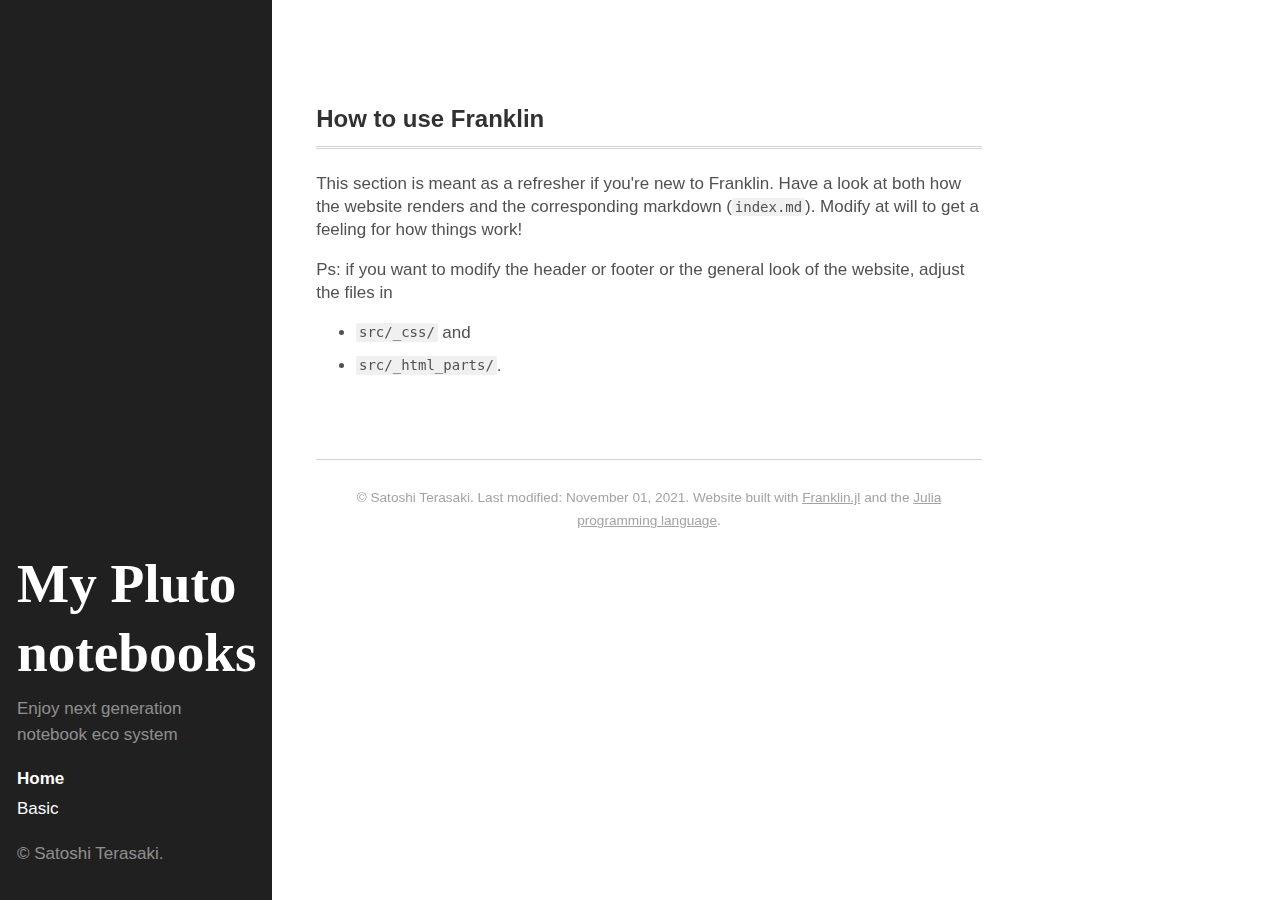
==== index.html @ 8bacb293 "Deploying to gh-pages from  @ 2abdf05c6f1883729e09a86b6c2b2d4470b9b1fd 🚀" ====
<!doctype html> <html lang=en > <meta charset=UTF-8 > <meta name=viewport  content="width=device-width, initial-scale=1"> <link rel=stylesheet  href="/css/franklin.css"> <link rel=stylesheet  href="/css/poole_hyde.css"> <style> html {font-size: 17px;} .franklin-content {position: relative; padding-left: 8%; padding-right: 5%; line-height: 1.35em;} @media (min-width: 940px) { .franklin-content {width: 100%; margin-left: auto; margin-right: auto;} } @media (max-width: 768px) { .franklin-content {padding-left: 6%; padding-right: 6%;} } </style> <link rel=icon  href="/assets/favicon.png"> <title>Franklin Example</title> <div class=sidebar > <div class="container sidebar-sticky"> <div class=sidebar-about > <h1><a href="/">My Pluto notebooks</a></h1> <p class=lead >Enjoy next generation notebook eco system</p> </div> <nav class=sidebar-nav > <a class="sidebar-nav-item active" href="/">Home</a> <a class="sidebar-nav-item " href="/website/Basic">Basic</a> </nav> <p>&copy; Satoshi Terasaki.</p> </div> </div> <div class="content container"> <div class=franklin-content ><h1 id=how_to_use_franklin ><a href="#how_to_use_franklin" class=header-anchor >How to use Franklin</a></h1> <p> </p> <p>This section is meant as a refresher if you&#39;re new to Franklin. Have a look at both how the website renders and the corresponding markdown &#40;<code>index.md</code>&#41;. Modify at will to get a feeling for how things work&#33;</p> <p>Ps: if you want to modify the header or footer or the general look of the website, adjust the files in</p> <ul> <li><p><code>src/_css/</code> and</p> <li><p><code>src/_html_parts/</code>.</p> </ul> <div class=page-foot > <div class=copyright > &copy; Satoshi Terasaki. Last modified: November 01, 2021. Website built with <a href="https://github.com/tlienart/Franklin.jl">Franklin.jl</a> and the <a href="https://julialang.org">Julia programming language</a>. </div> </div> </div> </div>
---- css/franklin.css ----
@charset "utf-8"; :root{--block-background:hsl(0,0%,94%);--output-background:hsl(0,0%,98%);--small:14px;--normal:19px;--text-color:hsv(0,0%,20%)}html{font-family:Helvetica,Arial,sans-serif;font-size:var(--normal);color:var(--text-color)}.franklin-content .row{display:block}.franklin-content .left{float:left;margin-right:15px}.franklin-content .right{float:right}.franklin-content .container img{width:auto;padding-left:0;border-radius:10px}.franklin-content .footnote{position:relative;top:-0.5em;font-size:70%}.franklin-content .page-foot a{text-decoration:none;color:#a6a2a0;text-decoration:underline}.page-foot{font-size:80%;font-family:Arial,serif;color:#a6a2a0;text-align:center;margin-top:6em;border-top:1px solid lightgrey;padding-top:2em;margin-bottom:4em}.franklin-toc li{margin:.6rem 0}.franklin-content{position:relative;padding-left:12.5%;padding-right:12.5%;line-height:1.35em}@media (min-width:940px){.franklin-content{width:705px;margin-left:auto;margin-right:auto}}@media (max-width:480px){.franklin-content{padding-left:6%;padding-right:6%}}.franklin-content h1{font-size:24px}.franklin-content h2{font-size:22px}.franklin-content h3{font-size:20px}.franklin-content h1,h2,h3,h4,h5,h6{text-align:left}.franklin-content h1{padding-bottom:.5em;border-bottom:3px double lightgrey;margin-top:1.5em;margin-bottom:1em}.franklin-content h2{padding-bottom:.3em;border-bottom:1px solid lightgrey;margin-top:2em;margin-bottom:1em}.franklin-content h1 a{color:inherit}.franklin-content h1 a:hover{text-decoration:none}.franklin-content h2 a{color:inherit}.franklin-content h2 a:hover{text-decoration:none}.franklin-content h3 a{color:inherit}.franklin-content h3 a:hover{text-decoration:none}.franklin-content h4 a{color:inherit}.franklin-content h4 a:hover{text-decoration:none}.franklin-content h5 a{color:inherit}.franklin-content h5 a:hover{text-decoration:none}.franklin-content h6 a{color:inherit}.franklin-content h6 a:hover{text-decoration:none}.franklin-content table{margin-left:auto;margin-right:auto;border-collapse:collapse;text-align:center}.franklin-toc ol ol{list-style-type:lower-alpha}.franklin-content th,td{font-size:var(--small);padding:10px;border:1px solid black}.franklin-content blockquote{background:var(--block-background);border-left:7px solid #a8a8a8;margin:1.5em 10px;padding:.5em 10px;font-style:italic}.franklin-content blockquote p{display:inline}.franklin-content li p{margin:10px 0}.franklin-content a{color:#004de6;text-decoration:none}.franklin-content a:hover{text-decoration:underline}.franklin-content .eqref a{color:green}.franklin-content .bibref a{color:green}.franklin-content sup{font-size:70%;vertical-align:super;line-height:0}.franklin-content table.fndef{margin:0;margin-bottom:10px}.franklin-content .fndef tr,td{padding:0;border:0;text-align:left}.franklin-content .fndef tr{border-left:2px solid lightgray}.franklin-content .fndef td.fndef-backref{vertical-align:top;font-size:70%;padding-left:5px}.franklin-content .fndef td.fndef-content{font-size:80%;padding-left:10px;width:100%}.franklin-content img{width:70%;text-align:center;padding-left:10%}.franklin-content .img-small img{width:50%;text-align:center;padding-left:20%}body{counter-reset:eqnum}.katex{font-size:1em !important}.katex-display .katex{display:inline-block;white-space:normal}.katex-display::after{counter-increment:eqnum;content:"(" counter(eqnum) ")";position:relative;float:right;padding-right:5px}code{background-color:var(--block-background);padding:.1em .2em;border-radius:2px;font-size:var(--small)}.hljs{font-size:var(--small);line-height:1.35em;border-radius:10px}.hljs-meta,.hljs-metas,.hljs-metap{font-weight:bold}.hljs-meta{color:#19b333}.hljs-metas{color:red}.hljs-metap{color:#3383e7}.code-output{background:var(--output-background);border:1px dashed #dbdbdb}.franklin-content .colbox-blue{background-color:#eef3f5;padding-top:5px;padding-right:10px;padding-left:10px;padding-bottom:5px;margin-left:5px;margin-top:5px;margin-bottom:5px;border-radius:0 10px 10px 0;border-left:5px solid #4c9cf1}
---- css/poole_hyde.css ----
@charset "utf-8"; *{-webkit-box-sizing:border-box;-moz-box-sizing:border-box;box-sizing:border-box}html,body{margin:0;padding:0}html{font-family:"Helvetica Neue",Helvetica,Arial,sans-serif;font-size:16px;line-height:1.5}@media (min-width:38em){html{font-size:20px}}body{color:#515151;background-color:#fff;-webkit-text-size-adjust:100%;-ms-text-size-adjust:100%}a{color:#268bd2;text-decoration:none}a strong{color:inherit}a:hover,a:focus{text-decoration:underline}h1,h2,h3,h4,h5,h6{margin-bottom:.5rem;font-weight:bold;line-height:1.25;color:#313131;text-rendering:optimizeLegibility}h1{font-size:2rem}h2{margin-top:1rem;font-size:1.5rem}h3{margin-top:1.5rem;font-size:1.25rem}h4,h5,h6{margin-top:1rem;font-size:1rem}p{margin-top:0;margin-bottom:1rem}strong{color:#303030}ul,ol,dl{margin-top:0;margin-bottom:1rem}dt{font-weight:bold}dd{margin-bottom:.5rem}hr{position:relative;margin:1.5rem 0;border:0;border-top:1px solid #eee;border-bottom:1px solid #fff}abbr{font-size:85%;font-weight:bold;color:#555;text-transform:uppercase}abbr[title]{cursor:help;border-bottom:1px dotted #e5e5e5}blockquote{padding:.5rem 1rem;margin:.8rem 0;color:#7a7a7a;border-left:.25rem solid #e5e5e5}blockquote p:last-child{margin-bottom:0}@media (min-width:30em){blockquote{padding-right:5rem;padding-left:1.25rem}}img{display:block;max-width:100%;margin:0 0 1rem;border-radius:5px}table{margin-bottom:1rem;width:100%;border:1px solid #e5e5e5;border-collapse:collapse}td,th{padding:.25rem .5rem;border:1px solid #e5e5e5}tbody tr:nth-child(odd) td,tbody tr:nth-child(odd) th{background-color:#f9f9f9}html{font-family:"PT Sans",Helvetica,Arial,sans-serif}.sidebar{text-align:center;padding:2rem 1rem;color:rgba(255,255,255,0.5);background-color:#202020}@media (min-width:768px){.sidebar{position:fixed;top:0;left:0;bottom:0;width:16rem;text-align:left}}.sidebar a{color:#fff}.sidebar-about h1{color:#fff;margin-top:0;font-family:"Abril Fatface",serif;font-size:3.25rem}.sidebar-nav{margin-bottom:1rem}.sidebar-nav-item{display:block;line-height:1.75}a.sidebar-nav-item:hover,a.sidebar-nav-item:focus{text-decoration:underline}.sidebar-nav-item.active{font-weight:bold}@media (min-width:768px){.sidebar-sticky{position:absolute;right:1rem;bottom:1rem;left:1rem}}.content{padding-top:4rem;padding-bottom:4rem}@media (min-width:768px){.content{max-width:45rem;margin-left:15rem;margin-right:2rem}}
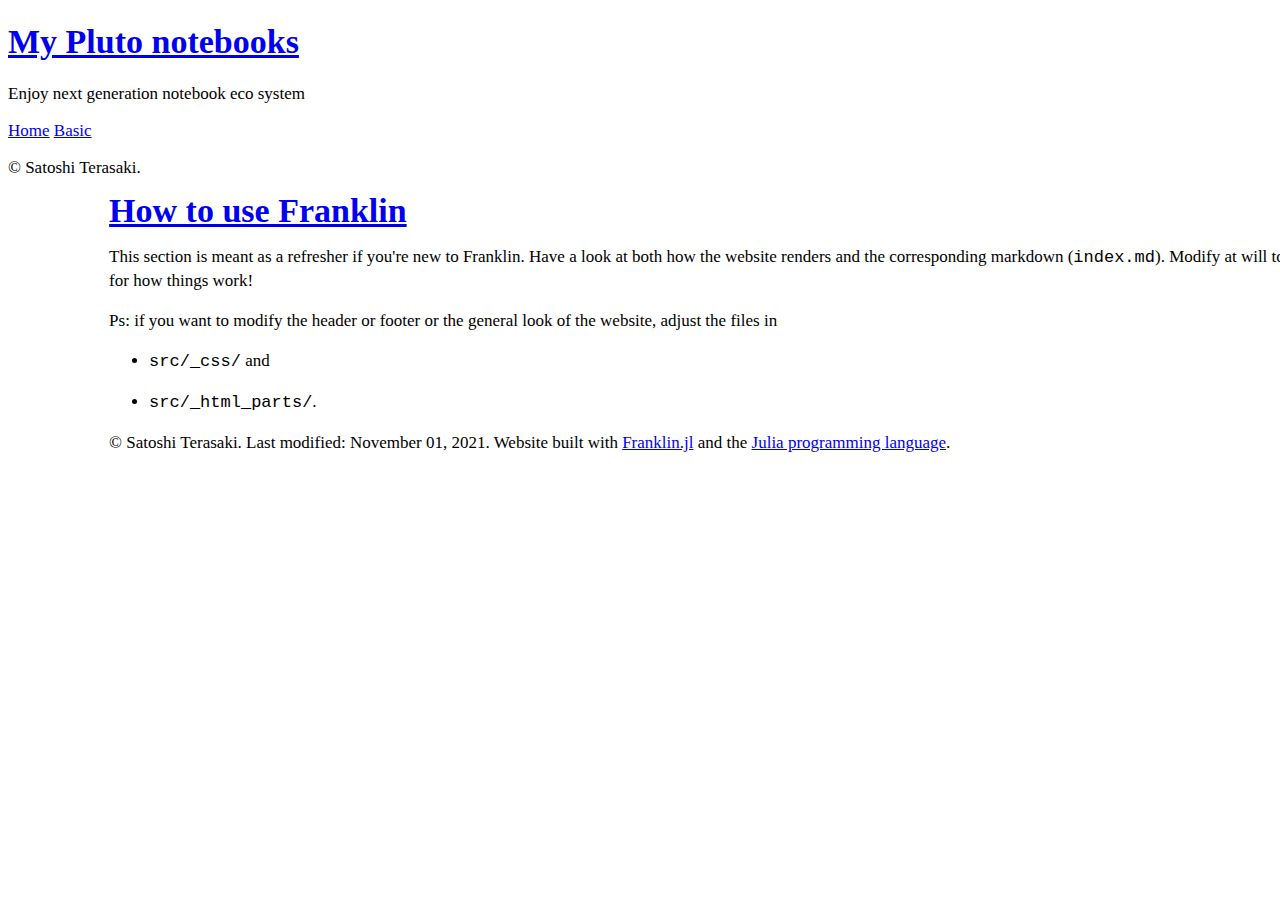
==== commit c135043e: "Deploying to gh-pages from  @ e12e47abb010d4b9355a91e9d7ffb1c9ba85fc83 🚀" ====
--- a/index.html
+++ b/index.html
@@ -1 +1 @@
-<!doctype html> <html lang=en > <meta charset=UTF-8 > <meta name=viewport  content="width=device-width, initial-scale=1"> <link rel=stylesheet  href="/css/franklin.css"> <link rel=stylesheet  href="/css/poole_hyde.css"> <style> html {font-size: 17px;} .franklin-content {position: relative; padding-left: 8%; padding-right: 5%; line-height: 1.35em;} @media (min-width: 940px) { .franklin-content {width: 100%; margin-left: auto; margin-right: auto;} } @media (max-width: 768px) { .franklin-content {padding-left: 6%; padding-right: 6%;} } </style> <link rel=icon  href="/assets/favicon.png"> <title>Franklin Example</title> <div class=sidebar > <div class="container sidebar-sticky"> <div class=sidebar-about > <h1><a href="/">My Pluto notebooks</a></h1> <p class=lead >Enjoy next generation notebook eco system</p> </div> <nav class=sidebar-nav > <a class="sidebar-nav-item active" href="/">Home</a> <a class="sidebar-nav-item " href="/website/Basic">Basic</a> </nav> <p>&copy; Satoshi Terasaki.</p> </div> </div> <div class="content container"> <div class=franklin-content ><h1 id=how_to_use_franklin ><a href="#how_to_use_franklin" class=header-anchor >How to use Franklin</a></h1> <p> </p> <p>This section is meant as a refresher if you&#39;re new to Franklin. Have a look at both how the website renders and the corresponding markdown &#40;<code>index.md</code>&#41;. Modify at will to get a feeling for how things work&#33;</p> <p>Ps: if you want to modify the header or footer or the general look of the website, adjust the files in</p> <ul> <li><p><code>src/_css/</code> and</p> <li><p><code>src/_html_parts/</code>.</p> </ul> <div class=page-foot > <div class=copyright > &copy; Satoshi Terasaki. Last modified: November 01, 2021. Website built with <a href="https://github.com/tlienart/Franklin.jl">Franklin.jl</a> and the <a href="https://julialang.org">Julia programming language</a>. </div> </div> </div> </div>+<!doctype html> <html lang=en > <meta charset=UTF-8 > <meta name=viewport  content="width=device-width, initial-scale=1"> <link rel=stylesheet  href="/MyPlutoflow.jl/css/franklin.css"> <link rel=stylesheet  href="/MyPlutoflow.jl/css/poole_hyde.css"> <style> html {font-size: 17px;} .franklin-content {position: relative; padding-left: 8%; padding-right: 5%; line-height: 1.35em;} @media (min-width: 940px) { .franklin-content {width: 100%; margin-left: auto; margin-right: auto;} } @media (max-width: 768px) { .franklin-content {padding-left: 6%; padding-right: 6%;} } </style> <link rel=icon  href="/MyPlutoflow.jl/assets/favicon.png"> <title>Franklin Example</title> <div class=sidebar > <div class="container sidebar-sticky"> <div class=sidebar-about > <h1><a href="/MyPlutoflow.jl/">My Pluto notebooks</a></h1> <p class=lead >Enjoy next generation notebook eco system</p> </div> <nav class=sidebar-nav > <a class="sidebar-nav-item active" href="/MyPlutoflow.jl/">Home</a> <a class="sidebar-nav-item " href="/MyPlutoflow.jl/website/Basic">Basic</a> </nav> <p>&copy; Satoshi Terasaki.</p> </div> </div> <div class="content container"> <div class=franklin-content ><h1 id=how_to_use_franklin ><a href="#how_to_use_franklin" class=header-anchor >How to use Franklin</a></h1> <p> </p> <p>This section is meant as a refresher if you&#39;re new to Franklin. Have a look at both how the website renders and the corresponding markdown &#40;<code>index.md</code>&#41;. Modify at will to get a feeling for how things work&#33;</p> <p>Ps: if you want to modify the header or footer or the general look of the website, adjust the files in</p> <ul> <li><p><code>src/_css/</code> and</p> <li><p><code>src/_html_parts/</code>.</p> </ul> <div class=page-foot > <div class=copyright > &copy; Satoshi Terasaki. Last modified: November 01, 2021. Website built with <a href="https://github.com/tlienart/Franklin.jl">Franklin.jl</a> and the <a href="https://julialang.org">Julia programming language</a>. </div> </div> </div> </div>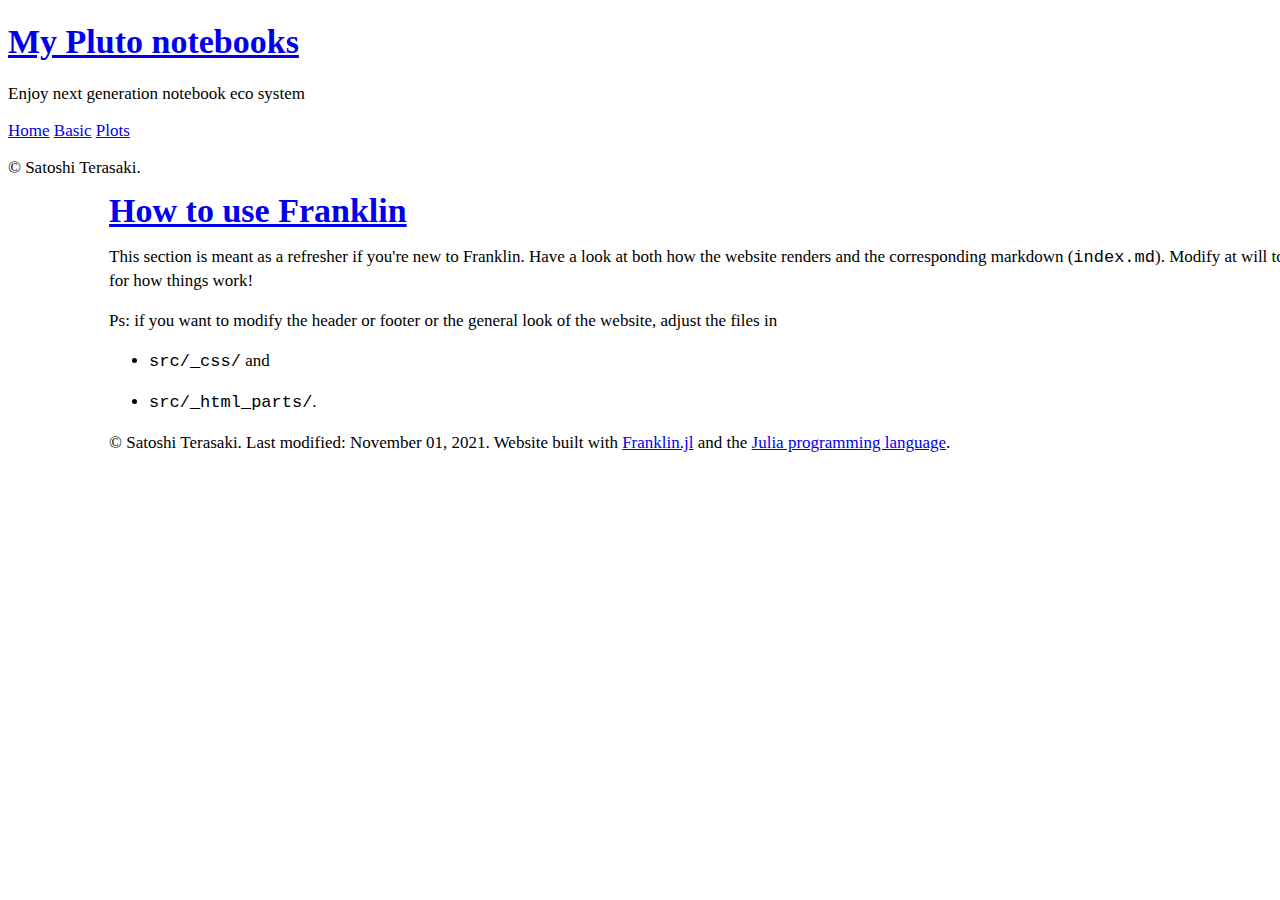
==== commit 09245f5c: "Deploying to gh-pages from  @ d9b24d2dc8968572e31a0aa5006071f2c31b0089 🚀" ====
--- a/index.html
+++ b/index.html
@@ -1 +1 @@
-<!doctype html> <html lang=en > <meta charset=UTF-8 > <meta name=viewport  content="width=device-width, initial-scale=1"> <link rel=stylesheet  href="/MyPlutoflow.jl/css/franklin.css"> <link rel=stylesheet  href="/MyPlutoflow.jl/css/poole_hyde.css"> <style> html {font-size: 17px;} .franklin-content {position: relative; padding-left: 8%; padding-right: 5%; line-height: 1.35em;} @media (min-width: 940px) { .franklin-content {width: 100%; margin-left: auto; margin-right: auto;} } @media (max-width: 768px) { .franklin-content {padding-left: 6%; padding-right: 6%;} } </style> <link rel=icon  href="/MyPlutoflow.jl/assets/favicon.png"> <title>Franklin Example</title> <div class=sidebar > <div class="container sidebar-sticky"> <div class=sidebar-about > <h1><a href="/MyPlutoflow.jl/">My Pluto notebooks</a></h1> <p class=lead >Enjoy next generation notebook eco system</p> </div> <nav class=sidebar-nav > <a class="sidebar-nav-item active" href="/MyPlutoflow.jl/">Home</a> <a class="sidebar-nav-item " href="/MyPlutoflow.jl/website/Basic">Basic</a> </nav> <p>&copy; Satoshi Terasaki.</p> </div> </div> <div class="content container"> <div class=franklin-content ><h1 id=how_to_use_franklin ><a href="#how_to_use_franklin" class=header-anchor >How to use Franklin</a></h1> <p> </p> <p>This section is meant as a refresher if you&#39;re new to Franklin. Have a look at both how the website renders and the corresponding markdown &#40;<code>index.md</code>&#41;. Modify at will to get a feeling for how things work&#33;</p> <p>Ps: if you want to modify the header or footer or the general look of the website, adjust the files in</p> <ul> <li><p><code>src/_css/</code> and</p> <li><p><code>src/_html_parts/</code>.</p> </ul> <div class=page-foot > <div class=copyright > &copy; Satoshi Terasaki. Last modified: November 01, 2021. Website built with <a href="https://github.com/tlienart/Franklin.jl">Franklin.jl</a> and the <a href="https://julialang.org">Julia programming language</a>. </div> </div> </div> </div>+<!doctype html> <html lang=en > <meta charset=UTF-8 > <meta name=viewport  content="width=device-width, initial-scale=1"> <link rel=stylesheet  href="/MyPlutoflow.jl/css/franklin.css"> <link rel=stylesheet  href="/MyPlutoflow.jl/css/poole_hyde.css"> <style> html {font-size: 17px;} .franklin-content {position: relative; padding-left: 8%; padding-right: 5%; line-height: 1.35em;} @media (min-width: 940px) { .franklin-content {width: 100%; margin-left: auto; margin-right: auto;} } @media (max-width: 768px) { .franklin-content {padding-left: 6%; padding-right: 6%;} } </style> <link rel=icon  href="/MyPlutoflow.jl/assets/favicon.png"> <title>Franklin Example</title> <div class=sidebar > <div class="container sidebar-sticky"> <div class=sidebar-about > <h1><a href="/MyPlutoflow.jl/">My Pluto notebooks</a></h1> <p class=lead >Enjoy next generation notebook eco system</p> </div> <nav class=sidebar-nav > <a class="sidebar-nav-item active" href="/MyPlutoflow.jl/">Home</a> <a class="sidebar-nav-item " href="/MyPlutoflow.jl/website/Basic">Basic</a> <a class="sidebar-nav-item " href="/MyPlutoflow.jl/website/plot">Plots</a> </nav> <p>&copy; Satoshi Terasaki.</p> </div> </div> <div class="content container"> <div class=franklin-content ><h1 id=how_to_use_franklin ><a href="#how_to_use_franklin" class=header-anchor >How to use Franklin</a></h1> <p> </p> <p>This section is meant as a refresher if you&#39;re new to Franklin. Have a look at both how the website renders and the corresponding markdown &#40;<code>index.md</code>&#41;. Modify at will to get a feeling for how things work&#33;</p> <p>Ps: if you want to modify the header or footer or the general look of the website, adjust the files in</p> <ul> <li><p><code>src/_css/</code> and</p> <li><p><code>src/_html_parts/</code>.</p> </ul> <div class=page-foot > <div class=copyright > &copy; Satoshi Terasaki. Last modified: November 01, 2021. Website built with <a href="https://github.com/tlienart/Franklin.jl">Franklin.jl</a> and the <a href="https://julialang.org">Julia programming language</a>. </div> </div> </div> </div>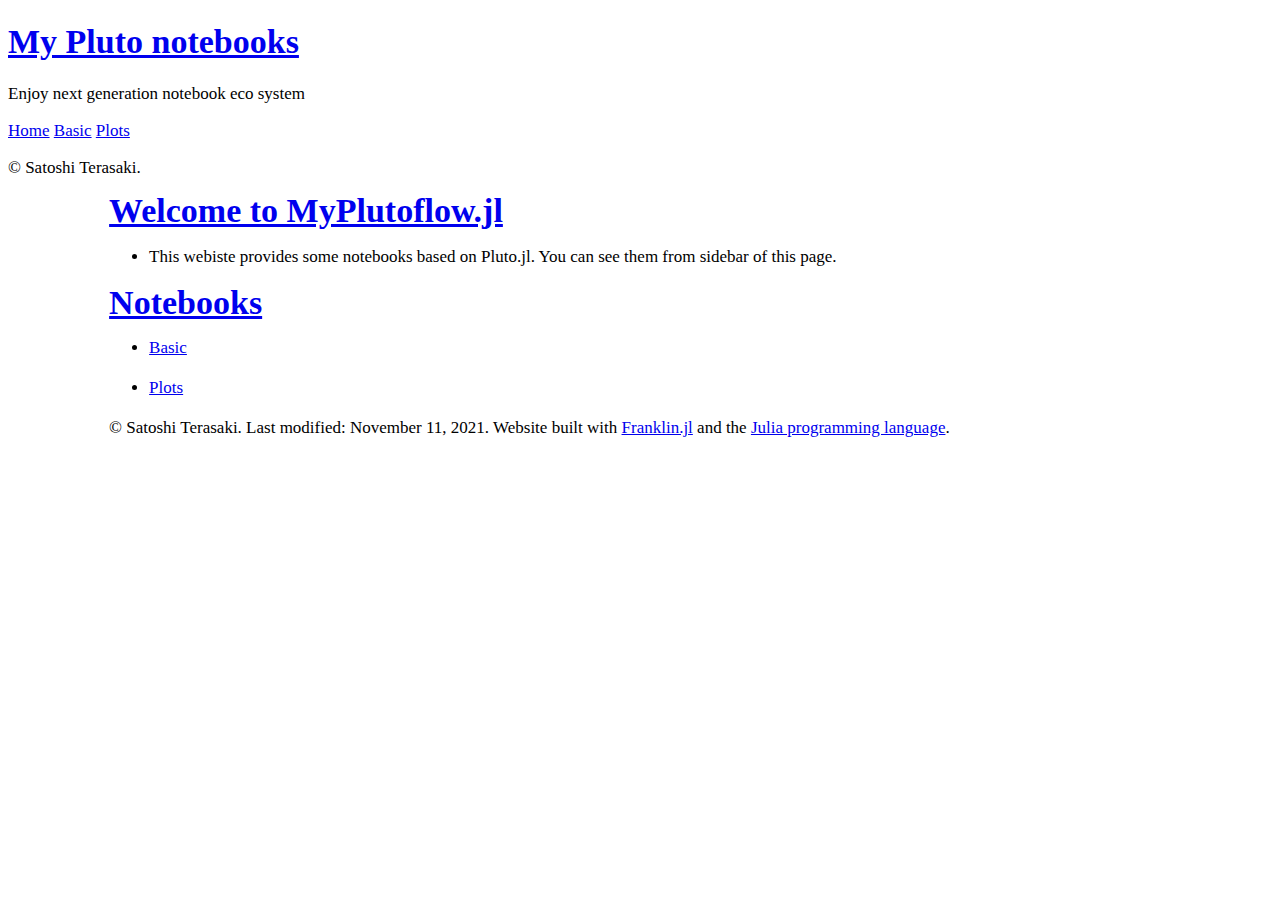
==== commit 47fd271c: "Deploying to gh-pages from  @ 801d9af8ef07a3fdefe41fe62ab435204673d89d 🚀" ====
--- a/index.html
+++ b/index.html
@@ -1 +1 @@
-<!doctype html> <html lang=en > <meta charset=UTF-8 > <meta name=viewport  content="width=device-width, initial-scale=1"> <link rel=stylesheet  href="/MyPlutoflow.jl/css/franklin.css"> <link rel=stylesheet  href="/MyPlutoflow.jl/css/poole_hyde.css"> <style> html {font-size: 17px;} .franklin-content {position: relative; padding-left: 8%; padding-right: 5%; line-height: 1.35em;} @media (min-width: 940px) { .franklin-content {width: 100%; margin-left: auto; margin-right: auto;} } @media (max-width: 768px) { .franklin-content {padding-left: 6%; padding-right: 6%;} } </style> <link rel=icon  href="/MyPlutoflow.jl/assets/favicon.png"> <title>Franklin Example</title> <div class=sidebar > <div class="container sidebar-sticky"> <div class=sidebar-about > <h1><a href="/MyPlutoflow.jl/">My Pluto notebooks</a></h1> <p class=lead >Enjoy next generation notebook eco system</p> </div> <nav class=sidebar-nav > <a class="sidebar-nav-item active" href="/MyPlutoflow.jl/">Home</a> <a class="sidebar-nav-item " href="/MyPlutoflow.jl/website/Basic">Basic</a> <a class="sidebar-nav-item " href="/MyPlutoflow.jl/website/plot">Plots</a> </nav> <p>&copy; Satoshi Terasaki.</p> </div> </div> <div class="content container"> <div class=franklin-content ><h1 id=how_to_use_franklin ><a href="#how_to_use_franklin" class=header-anchor >How to use Franklin</a></h1> <p> </p> <p>This section is meant as a refresher if you&#39;re new to Franklin. Have a look at both how the website renders and the corresponding markdown &#40;<code>index.md</code>&#41;. Modify at will to get a feeling for how things work&#33;</p> <p>Ps: if you want to modify the header or footer or the general look of the website, adjust the files in</p> <ul> <li><p><code>src/_css/</code> and</p> <li><p><code>src/_html_parts/</code>.</p> </ul> <div class=page-foot > <div class=copyright > &copy; Satoshi Terasaki. Last modified: November 01, 2021. Website built with <a href="https://github.com/tlienart/Franklin.jl">Franklin.jl</a> and the <a href="https://julialang.org">Julia programming language</a>. </div> </div> </div> </div>+<!doctype html> <html lang=en > <meta charset=UTF-8 > <meta name=viewport  content="width=device-width, initial-scale=1"> <link rel=stylesheet  href="/MyPlutoflow.jl/css/franklin.css"> <link rel=stylesheet  href="/MyPlutoflow.jl/css/poole_hyde.css"> <style> html {font-size: 17px;} .franklin-content {position: relative; padding-left: 8%; padding-right: 5%; line-height: 1.35em;} @media (min-width: 940px) { .franklin-content {width: 100%; margin-left: auto; margin-right: auto;} } @media (max-width: 768px) { .franklin-content {padding-left: 6%; padding-right: 6%;} } </style> <link rel=icon  href="/MyPlutoflow.jl/assets/favicon.png"> <title>MyPlutoflow</title> <div class=sidebar > <div class="container sidebar-sticky"> <div class=sidebar-about > <h1><a href="/MyPlutoflow.jl/">My Pluto notebooks</a></h1> <p class=lead >Enjoy next generation notebook eco system</p> </div> <nav class=sidebar-nav > <a class="sidebar-nav-item active" href="/MyPlutoflow.jl/">Home</a> <a class="sidebar-nav-item " href="/MyPlutoflow.jl/website/Basic">Basic</a> <a class="sidebar-nav-item " href="/MyPlutoflow.jl/website/plot">Plots</a> </nav> <p>&copy; Satoshi Terasaki.</p> </div> </div> <div class="content container"> <div class=franklin-content ><h1 id=welcome_to_myplutoflowjl ><a href="#welcome_to_myplutoflowjl" class=header-anchor >Welcome to MyPlutoflow.jl</a></h1> <ul> <li><p>This webiste provides some notebooks based on Pluto.jl. You can see them from sidebar of this page.</p> </ul> <h1 id=notebooks ><a href="#notebooks" class=header-anchor >Notebooks</a></h1> <ul> <li><p><a href="website/Basic">Basic</a></p> <li><p><a href="website/plot">Plots</a></p> </ul> <div class=page-foot > <div class=copyright > &copy; Satoshi Terasaki. Last modified: November 11, 2021. Website built with <a href="https://github.com/tlienart/Franklin.jl">Franklin.jl</a> and the <a href="https://julialang.org">Julia programming language</a>. </div> </div> </div> </div>